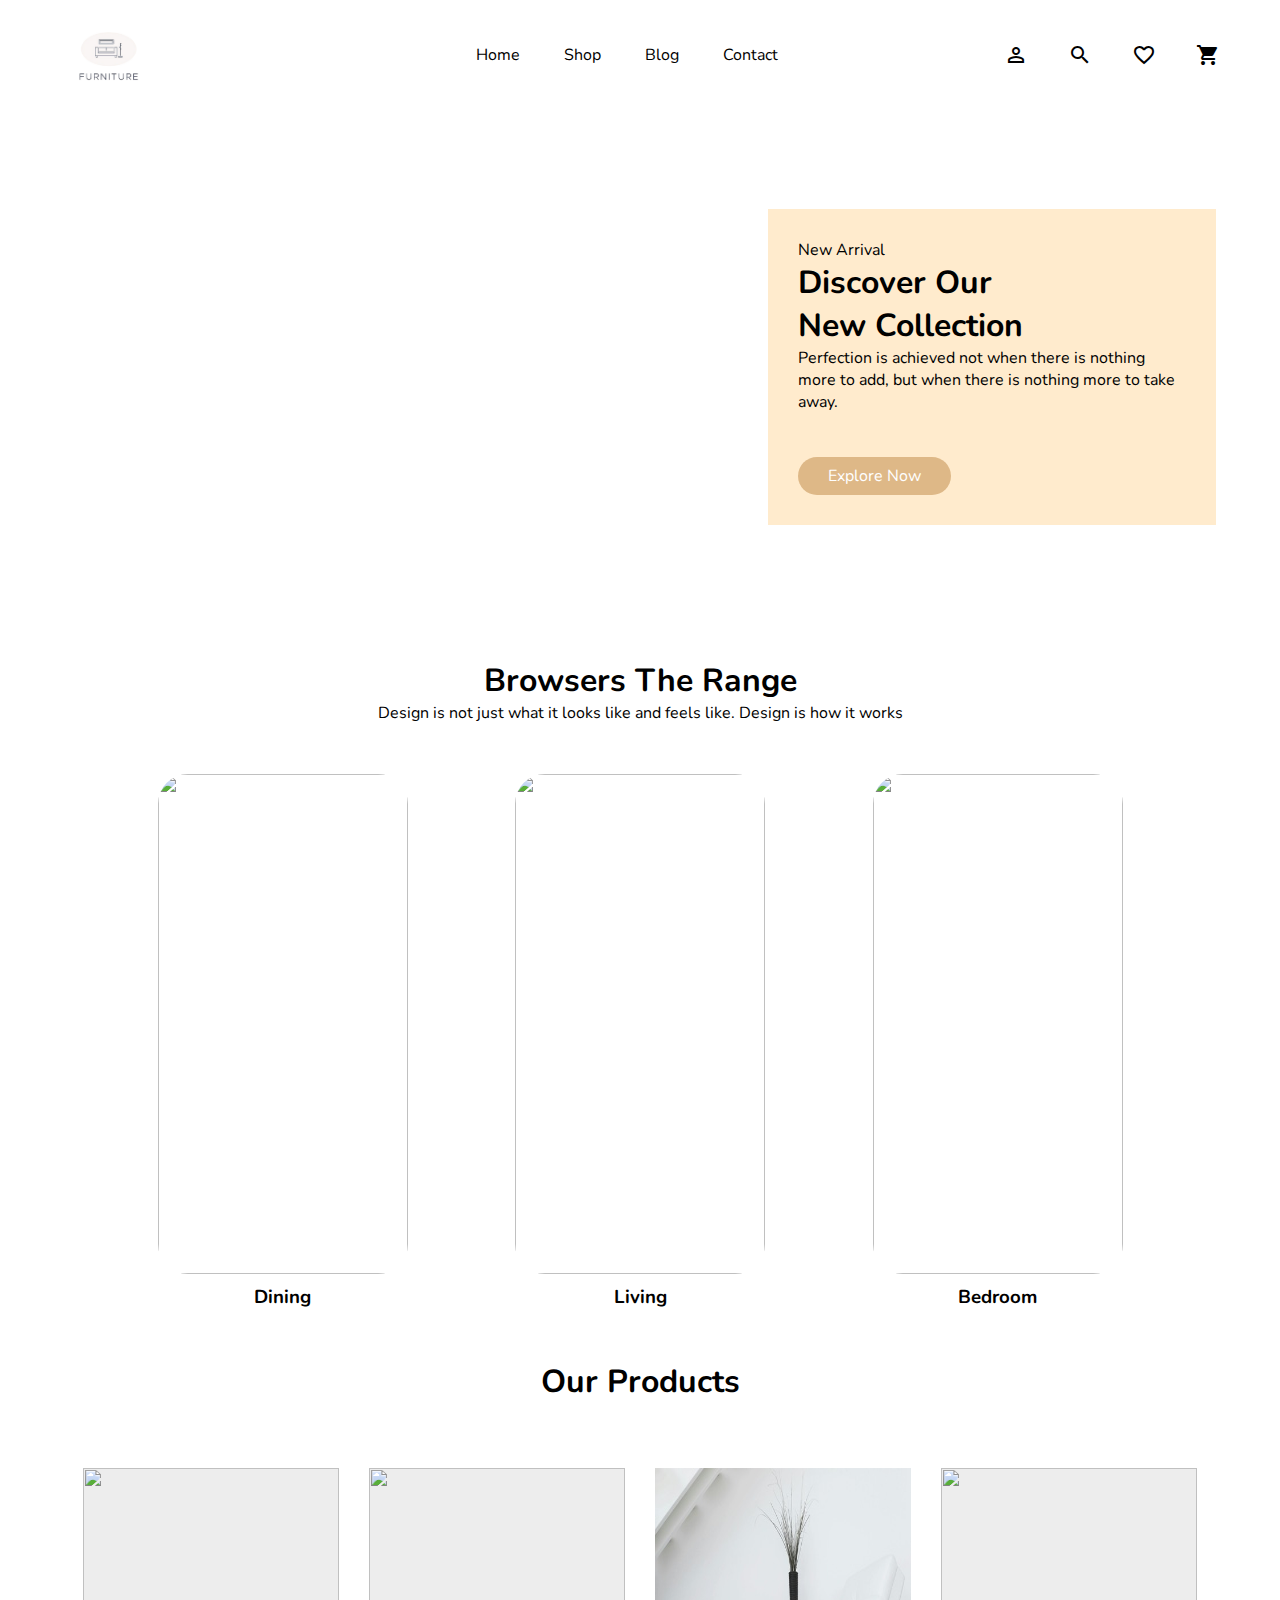
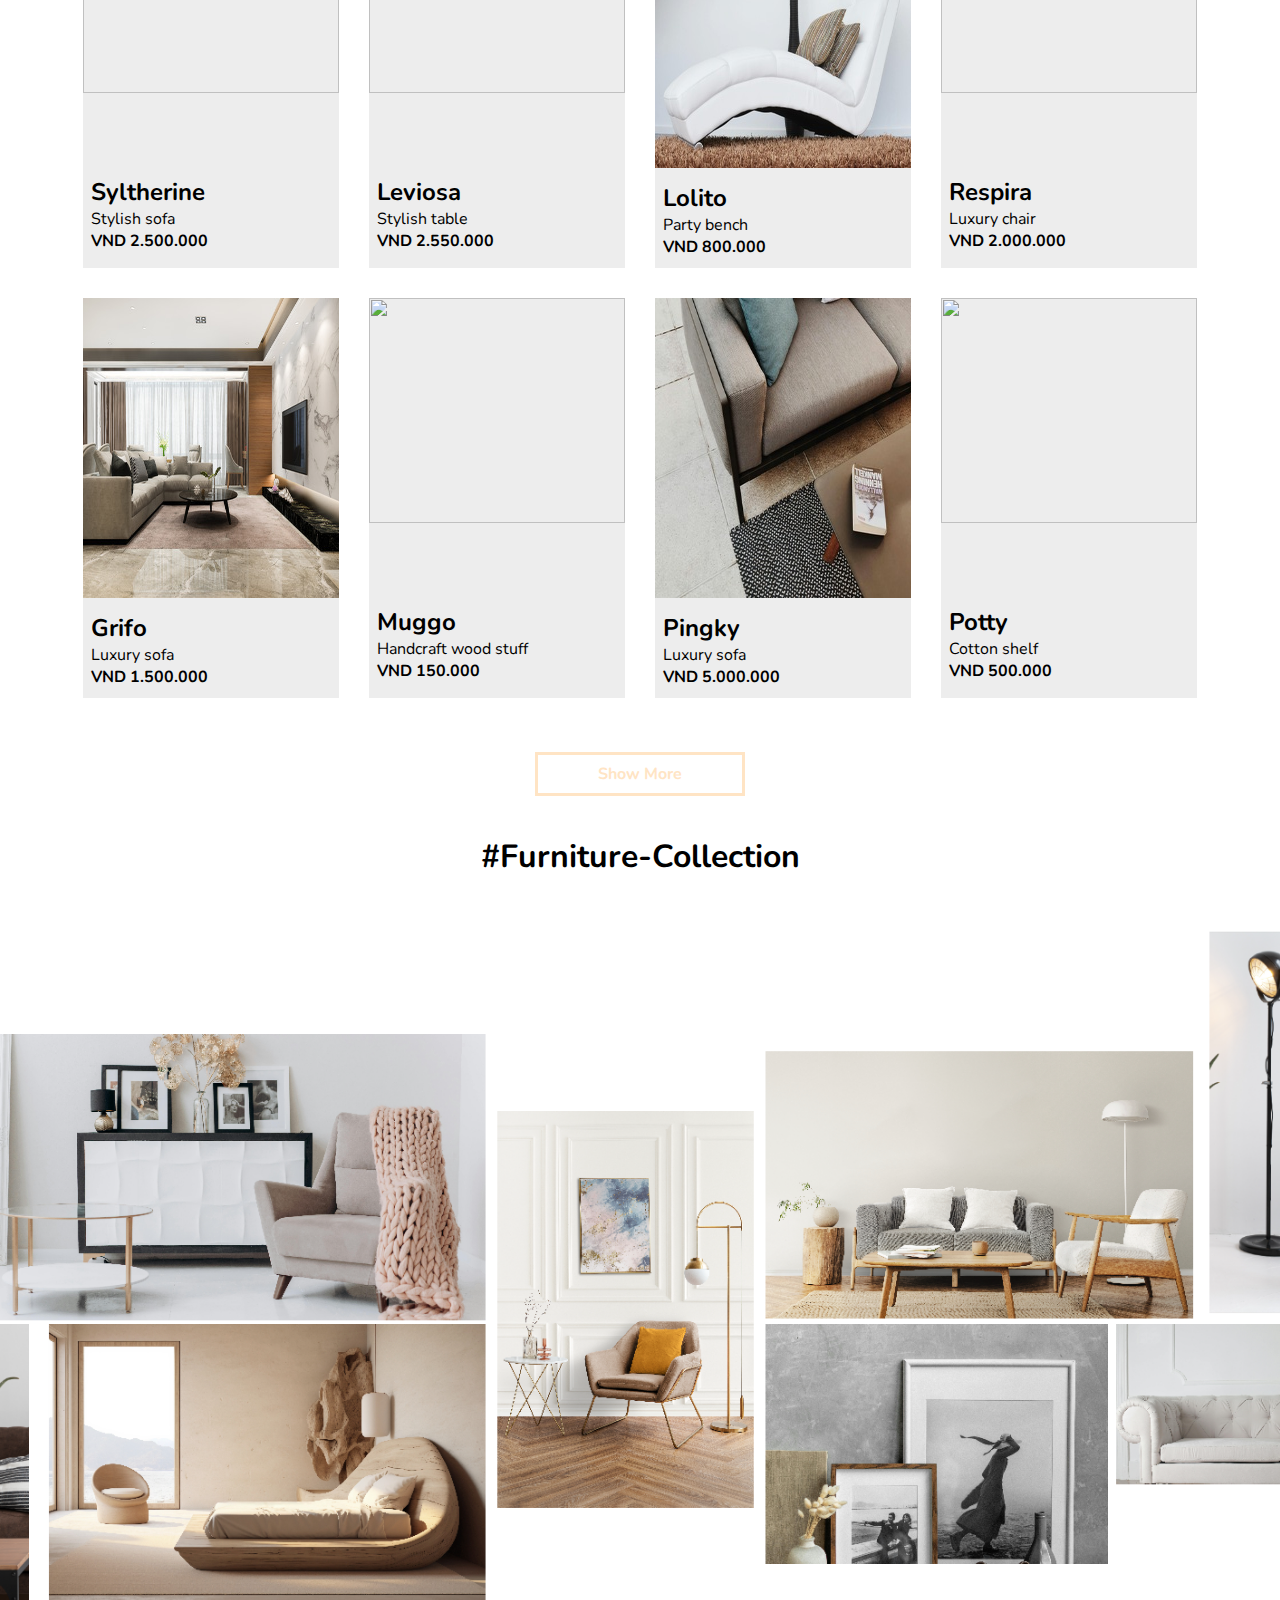
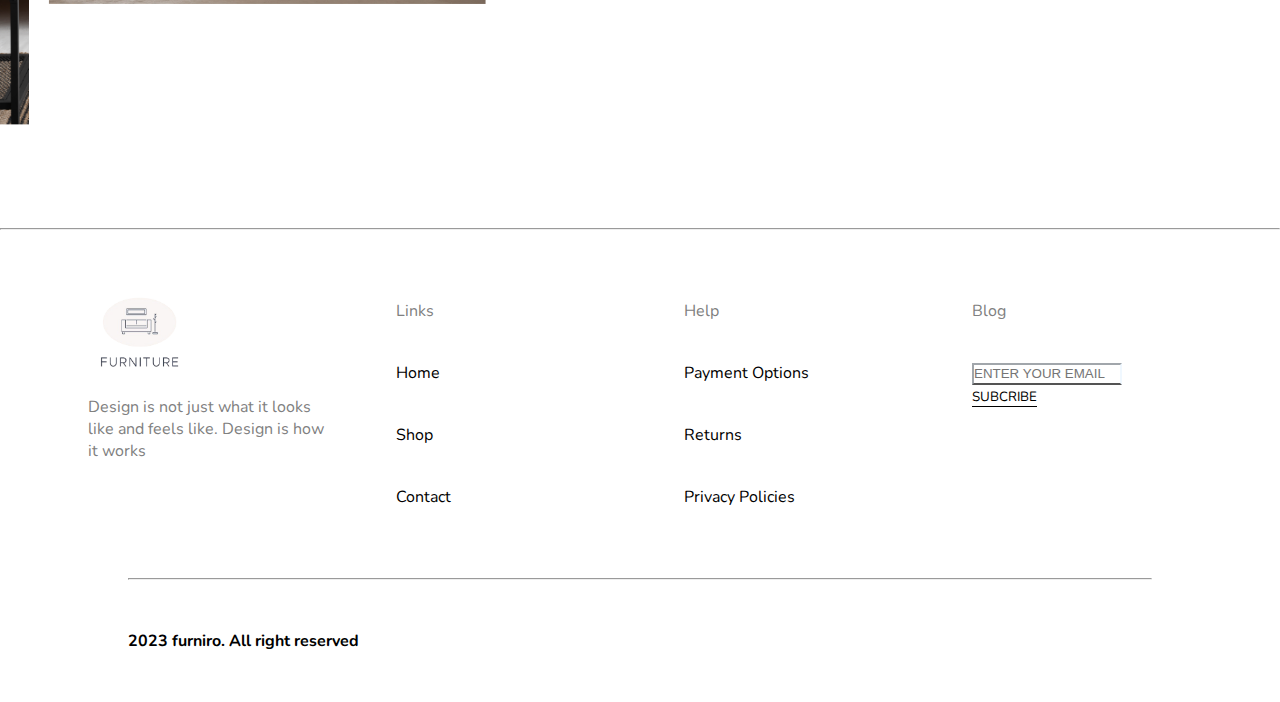
==== index.html @ 3fa6f070 "modify button" ====
<!DOCTYPE html>
<html lang="en">
<head>
    <meta charset="UTF-8">
    <meta name="viewport" content="width=device-width, initial-scale=1.0">
    <link rel="stylesheet" href="./homepage_style.css">
    <link rel="preconnect" href="https://fonts.googleapis.com">
    <link href="https://fonts.googleapis.com/icon?family=Material+Icons" rel="stylesheet">
<link rel="preconnect" href="https://fonts.gstatic.com" crossorigin>
<link rel="stylesheet" href="https://fonts.googleapis.com/css2?family=Material+Symbols+Outlined:opsz,wght,FILL,GRAD@20..48,100..700,0..1,-50..200" />
<link href="https://fonts.googleapis.com/css2?family=Nunito:ital,wght@0,200..1000;1,200..1000&display=swap" rel="stylesheet">
    <title>Home Page</title>
</head>
<body>
    <script>
        function scrollToSection(sectionId){
            var section = document.getElementById(sectionId);
            if(section){    
                section.scrollIntoView({
                    behavior: "smooth", 
                    block: "start",
                });
            }
        }
    </script>
    <header>
        <!-- navbar and others logo -->
        <div class="navbar">
            <img src="./assets/logo.png" alt="logo" width="125px" class="logo">
            <nav>
                <ul class="nav_icon">
                    <li id="icon_1"><a href="">Home </a></li>
                    <li id="icon_2"><a href="javascript:void(0)" onclick="scrollToSection('section3')">Shop</a></li>
                    <li id="icon_3"><a href="">Blog </a></li>
                    <li id="icon_4"><a href="">Contact</a></li>
                </ul>
            </nav>
            <div class="icons">
                <a href="#" id="icon-1"><i class="material-icons">person_outline</i> </a>
                <a href="#"  id="icon-2"><i class="material-icons">search</i> </a>
                <a href="#" id="icon-3"><i class="material-icons">favorite_border</i> </a>
                <a href="#" id="icon-4"><i class="material-icons">shopping_cart</i> </a>                
            </div>
        </div> 
        <!-- introduction of the webpage -->
        <div class="intro">
            <div class="content_container"> 
                <div class="background_img">
                    <div class="content">
                        <p>New Arrival</p>
                        <h1>Discover Our <br> New Collection</h1>
                        <p class="quote">Perfection is achieved not when there is nothing more to add,
                            but when there is nothing more to take away.</p>
                        <br class="firstbr"><br>
                        <a href="javascript:void(0)" class = "btn" onclick="scrollToSection('section3')">Explore Now</a> <!-- adding a button-->
                    </div> 
                </div>
                <div class="contentmobile">
                    <p>New Arrival</p>
                    <h1>Discover Our <br> New Collection</h1>
                    <br><br>
                    <a href="javascript:void(0)" class = "btn"  onclick="scrollToSection('section3')">Explore Now</a> <!-- adding a mobile button-->
                </div>
            </div>
        </div>
    </header>

    <!-- categories -->
    <section class="text">
        <h1>Browsers The Range</h1>
        <p>Design is not just what it looks like and feels like. 
            Design is how it works</p>
    </section>
    <section class="row">
        <div class="col-3">
            <img src="./assets/dining.jpg">
            <a href=""><h3>Dining</h3></a>
        </div>
        <div class="col-3">
            <img src="./assets/living.jpg" >
            <a href=""><h3>Living</h3></a>
        </div>
        <div class="col-3">
            <img src="./assets/bed.jpg" >
            <a href=""><h3>Bedroom</h3></a>
        </div>
    </section>

    <!-- Display products -->
    <section class="text" id="section3">
        <h1>Our Products</h1>
    </section>
    <!-- Products features -->
    <section class="product_row">
        <div class="products">
            <img src="./assets/product-1.jpg" >
            <div class="content">
                <a href=""><h2>Syltherine</h2></a>
                <p>Stylish sofa</p>
                <h4>VND 2.500.000</h4>
            </div>
        </div>
        <div class="products">
            <img src="./assets/product-2.jpg" >
            <div class="content">
                <a href=""><h2>Leviosa</h2></a>
                <p>Stylish table</p>
                <h4>VND 2.550.000</h4>
            </div>
        </div>
        <div class="products">
            <img src="./assets/product-3.jpg" >
            <div class="content">
                <a href=""><h2>Lolito</h2></a>
                <p>Party bench</p>
                <h4>VND 800.000</h4>
            </div>
        </div>
        <div class="products">
            <img src="./assets/product-4.jpg" >
            <div class="content">
                <a href=""><h2>Respira</h2></a>
                <p>Luxury chair</p>
                <h4>VND 2.000.000</h4>
            </div>
        </div>
        <div class="products">
            <img src="./assets/product-5.jpg" >
            <div class="content">
                <a href=""><h2>Grifo</h2></a>
                <p>Luxury sofa</p>
                <h4>VND 1.500.000</h4>
            </div>
        </div>
        <div class="products">
            <img src="./assets/product-6.jpg" >
            <div class="content">
                <a href=""><h2>Muggo</h2></a>
                <p>Handcraft wood stuff</p>
                <h4>VND 150.000</h4>
            </div>
        </div>
        <div class="products">
            <img src="./assets/product-7.jpg" >
            <div class="content">
                <a href=""><h2>Pingky</h2></a>
                <p>Luxury sofa</p>
                <h4>VND 5.000.000</h4>
            </div>
        </div>
        <div class="products">
            <img src="./assets/product-8.jpg" >
            <div class="content">
                <a href=""><h2>Potty</h2></a>
                <p>Cotton shelf</p>
                <h4>VND 500.000</h4>
            </div>
        </div>
    </section>
    <!--adding a button-->
    <div class="show_btn">
        <a href="">Show More</a>
    </div>  

    <!-- Collection -->
    <section class="text">
        <h1>#Furniture-Collection</h1>
    </section>
    <!-- display difference products image -->
    <section class="collection_container" style="margin-bottom: 100px;"> </section>

    <hr>
    <!-- adding page footer -->
    <footer class="row">
            <div class="col-4" id="subtext">
                <img src="./assets/logo.png" alt="foot_logo" width="100px" height="100px">
                <p class = "fade">Design is not just what it looks like and feels like. 
                    Design is how it works</p>
            </div>
            <div class="col-4" id="subnav-1">
                <ul>
                    <li><a href="https://github.com/urjellyfish/FinalProjectFE1" target="_blank" class="fade">Links</a></li>
                    <li><a href="">Home</a></li>
                    <li><a href="javascript:void(0)"  onclick="scrollToSection('section3')">Shop</a></li>
                   <li><a href="">Contact</a></li>
                </ul>
            </div>
            <div class="col-4" id="subnav-2">
                <ul>
                    <li><a href="" class="fade">Help</a></li>
                    <li><a href="">Payment Options</a></li>
                    <li><a href="">Returns</a></li>
                    <li><a href="https://www.figma.com/community/file/1252561852327562039" target="_blank">Privacy Policies</a></li>
                </ul>
            </div>
            <div class="col-4" id="email_subscr">
                <img src="./assets/logo.png" height="100px" width="100px">
                <ul>
                    <li><a href="" class="fade">Blog</a></li>
                    <li>
                        <input type="text" id ="email" name="email" placeholder="ENTER YOUR EMAIL"> 
                        <label for="email"><a href="">SUBCRIBE</a></label>
                    </li>
                </ul>
            </div>
    </footer>

    <hr style="width: 80%; margin: 0 10%;">
    
    <p class="copyright" style="margin: 50px 10%; font-weight: bold;" >2023 furniro. All right reserved</p>
    
    <!-- End -->
</body>
</html>
---- homepage_style.css ----
* {
    margin: 0;
    padding: 0;
    box-sizing: border-box;
}

body{ font-family: "Nunito", sans-serif;}

a{ text-decoration: none; color:black; }

ul {list-style-type: none; }

/* style navbar and relevances */
.navbar{
    display: flex;
    padding: 20px;
    align-items: center;
}
.navbar img{padding-left: 50px;}
nav {flex: 1; text-align: center; padding-left:10%;}
nav ul {display: inline-block;}
nav ul li {display: inline-block; padding: 8px 20px; transition: margin 1s, transform 0.5s;}
.material-icons{transition: margin 1s, transform 0.5s;}
nav li:hover, .material-icons:hover{
    transform: scale(1.05);
    box-shadow: 0 6px 8px 0 rgba(0, 0, 0, 0.2), 0 6px 20px 0 rgba(0, 0, 0, 0.19);
    border-radius: 30px;
    margin: 0 10px;
}
.icons{
    display: flex;
    margin-right: 20px;
}
.icons .material-icons { padding: 20px} 
header{
    margin-bottom: 50px;
}
.intro{min-width: 200px}
.intro .background_img {
    background: url('./assets/headbg.jpg') no-repeat;
    width: 100%;
    height: 500px;
    background-position-y: 55%;
    background-size: cover;
}
.contentmobile {display: none;}
.intro .content{
    background-color: blanchedalmond;
    padding: 30px;
    width: 35%;
    position: relative;
    top: 20%; left: 60%; right: 10%;    
}
.btn{
    display: inline-block;
    color: white;
    background-color: burlywood;
    border-radius: 30px;
    padding: 8px 30px;
    transition: background 0.75s;
}
.btn:hover{
    background: #563434;
}
#icon-3:focus{
    color: darkred;
}
/* adding header breakpoint */
@media only screen and (max-width: 600px) {
    nav{
        display: none;
    } 
    .navbar{
        justify-content: end;
    } 
    .logo{ margin-right: 40px;} 
    .firstbr{display: none;}
    .intro .content{display: none;} 

    .intro .background_img {
        height: 200px;
        z-index: -1;
        background-position-y: 55%;
        background-size: cover;
        position: absolute;
        filter: blur(2px);
    }
    
    .contentmobile {
        display: inline-block;
        position: relative;
        width: 80%;
        padding: 20px 0 0 60px;
        font-weight: bold;
        left: 40px;
    }
    .content_container{align-items: center;}
    .btn {
        padding: 6px 20px;
        position: relative;
        bottom: 30px;
        font-size: smaller;
    }
}

@media only screen and (max-width:900px) {
    #icon_3, #icon_4{display: none;}
    .content{font-size: smaller;}
}

/* style categories */
.text{align-items: center; text-align: center; margin: 50px;}
.row{
    display: flex;
    justify-content: space-evenly;
    margin-bottom: 50px;
    flex-wrap: wrap;
    padding: 0 50px;
}
.row h3{
    display: inline-block;
}
.col-3{
    flex-basis: 20%; 
    min-width: 250px; 
    text-align: center;
    font-weight: bold;
}
.col-3 img{
    display: inline-block;
    width: 100%; 
    height: 500px;
    border-radius: 30px; 
    transition: transform 0.5s;
    margin-bottom: 10px;
}

.col-3 img:hover{
    transform: scale(1.05);
    box-shadow: 0 7px 8px 0 rgba(0, 0, 0, 0.2), 0 9px 20px 0 rgba(0, 0, 0, 0.19);
}
/* style feature of product */
.product_row{
    display: flex;
    justify-content: center;
    flex-wrap:wrap;
}
.products{
    flex-basis: 20%;
    min-width: 200px;
    height: 400px;
    background-color: rgba(233,233,233, 0.8);
    margin: 15px;
    transition: transform 0.5s;
}

.products:hover{
    transform: scale(1.05);
    box-shadow: 0 7px 8px 0 rgba(0, 0, 0, 0.2), 0 9px 20px 0 rgba(0, 0, 0, 0.19);
}
.content{
    padding: 8px;
}
.products .content a:hover {
    text-decoration: underline 2px;
}
.products img{
    width: 100%;
    height: 75%;
}

/* style the show button */
.show_btn {
    text-align: center;
    margin: 50px;
}

.show_btn a{
    padding: 8px 60px;
    color :bisque;
    border-color: bisque;   
    border-style: solid;
    font-weight: bold;
}
/* products breakpoint */
@media only screen and (max-width: 900px){
    .products {   height: 300px;    } 
    .content  {   padding: 4px;     }
}

@media only screen and (max-width: 600px){
    .col-3{       margin: 10px;         }
    .col-3 img{   height: 300px;        }
    .text{        font-size: smaller;   }
    .products {   min-width: 200px;     } 
}

/* style collection */
.collection_container{ 
    background: url('./assets/collection.png') no-repeat center;
    background-size: cover;
    width: 100%;
    height: 800px;    
}
@media only screen and (max-width: 900px){
    .collection_container{
        height: 500px;
    }
}
@media only screen and (max-width: 600px){
    .collection_container{
        height: 300px;
    }
}

/* style footer */
.fade{color: gray}
footer a:hover{
    text-decoration: underline;
}
label a:hover{
    text-decoration: none;
}
footer.row{
    align-items: start;
    padding: 0 40px;
    margin-top: 50px;
    flex-wrap: wrap-reverse;
    min-width: 200px;
}

.col-4{
    flex-basis: 20%;
}
footer li{
    padding: 20px;
}

label{
    border-bottom: 1px solid;
    font-size: smaller;
}

#email{
    border-color: aliceblue aliceblue black aliceblue ;
    width: 150px;
    height: 22px;
    margin-right: 10px;
}

#subtext p{
    margin-top: 10px;
}

#email_subscr img {display: none;}
@media only screen and (max-width:900px){
    #subtext{
        font-size: smaller;
    }
}
@media only screen and (max-width:600px) {
    #subtext{
        display: none;
    }

    .col-4{
        flex-basis: 50%;
    }
    #email_subscr{
        display: flex;
        flex: 1;
    }
    #email_subscr img{
        display: inline-block;   
        margin-right: 20px;
    }

}
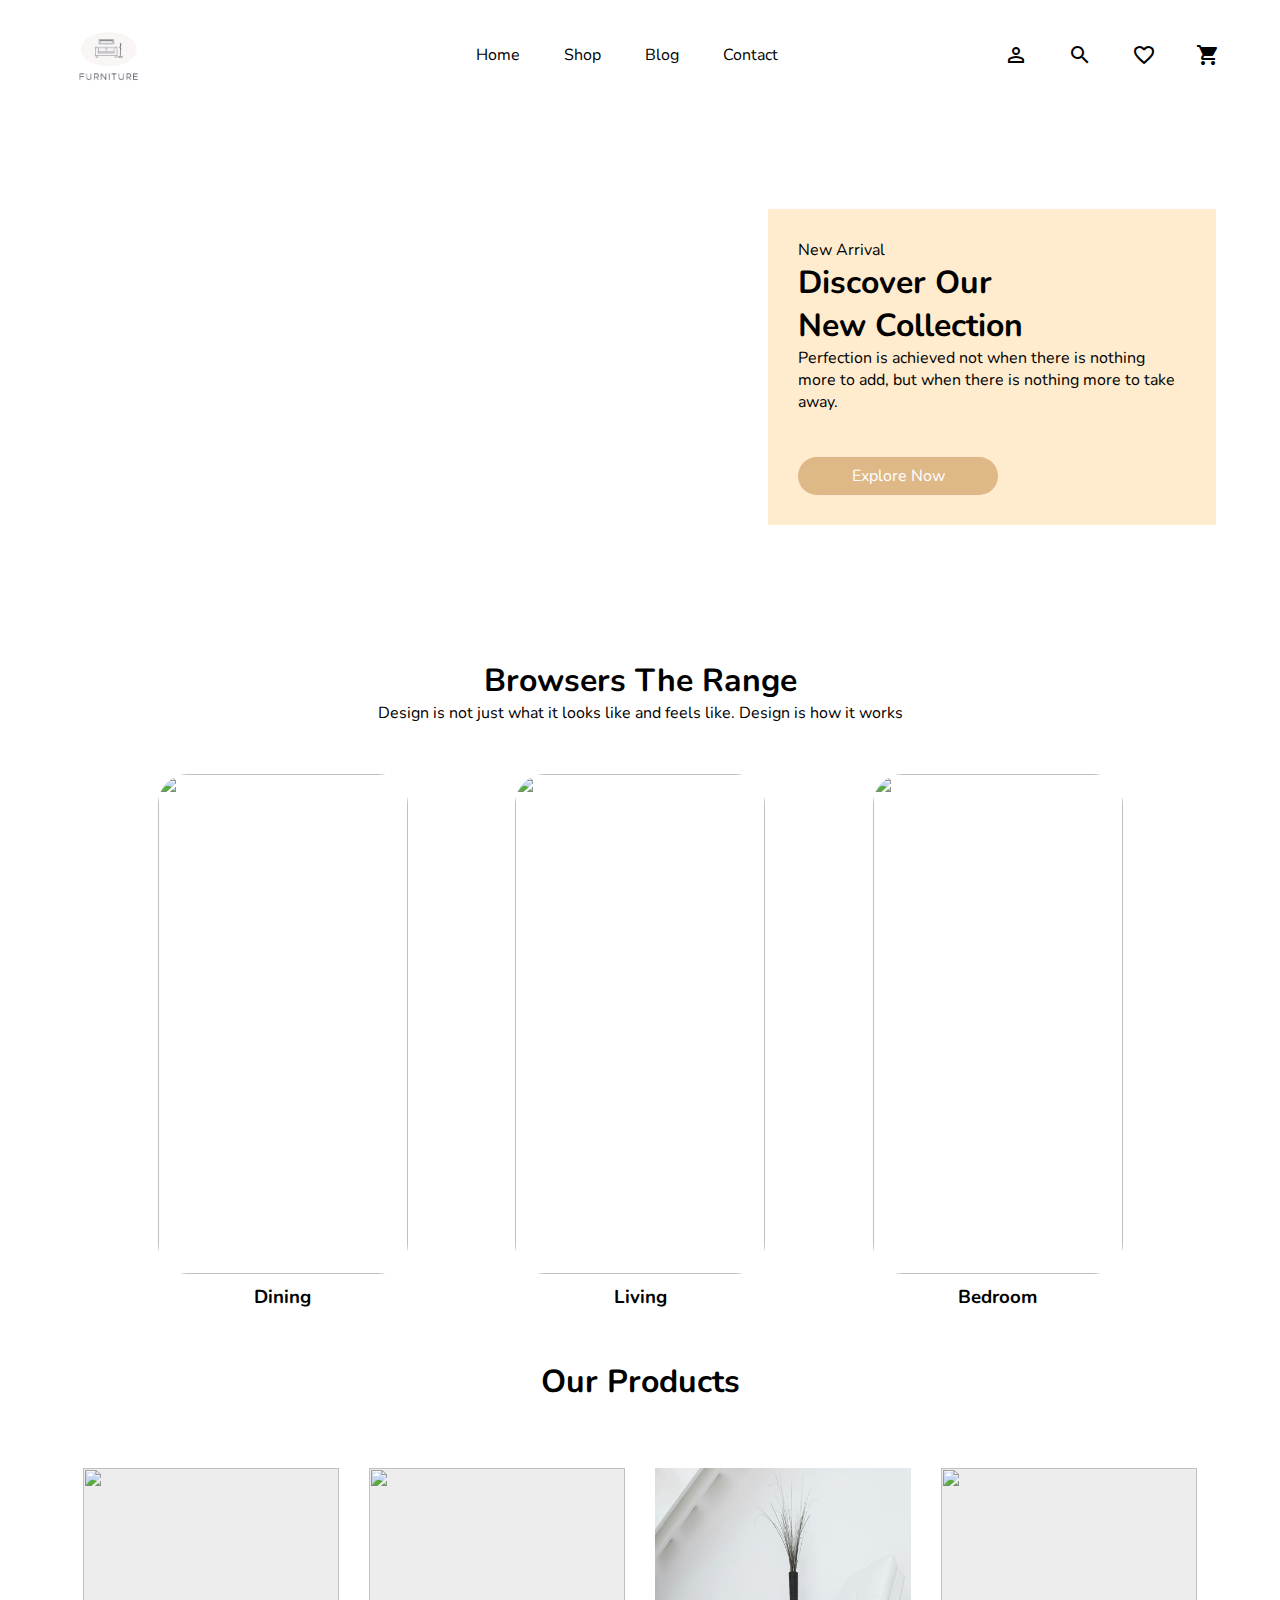
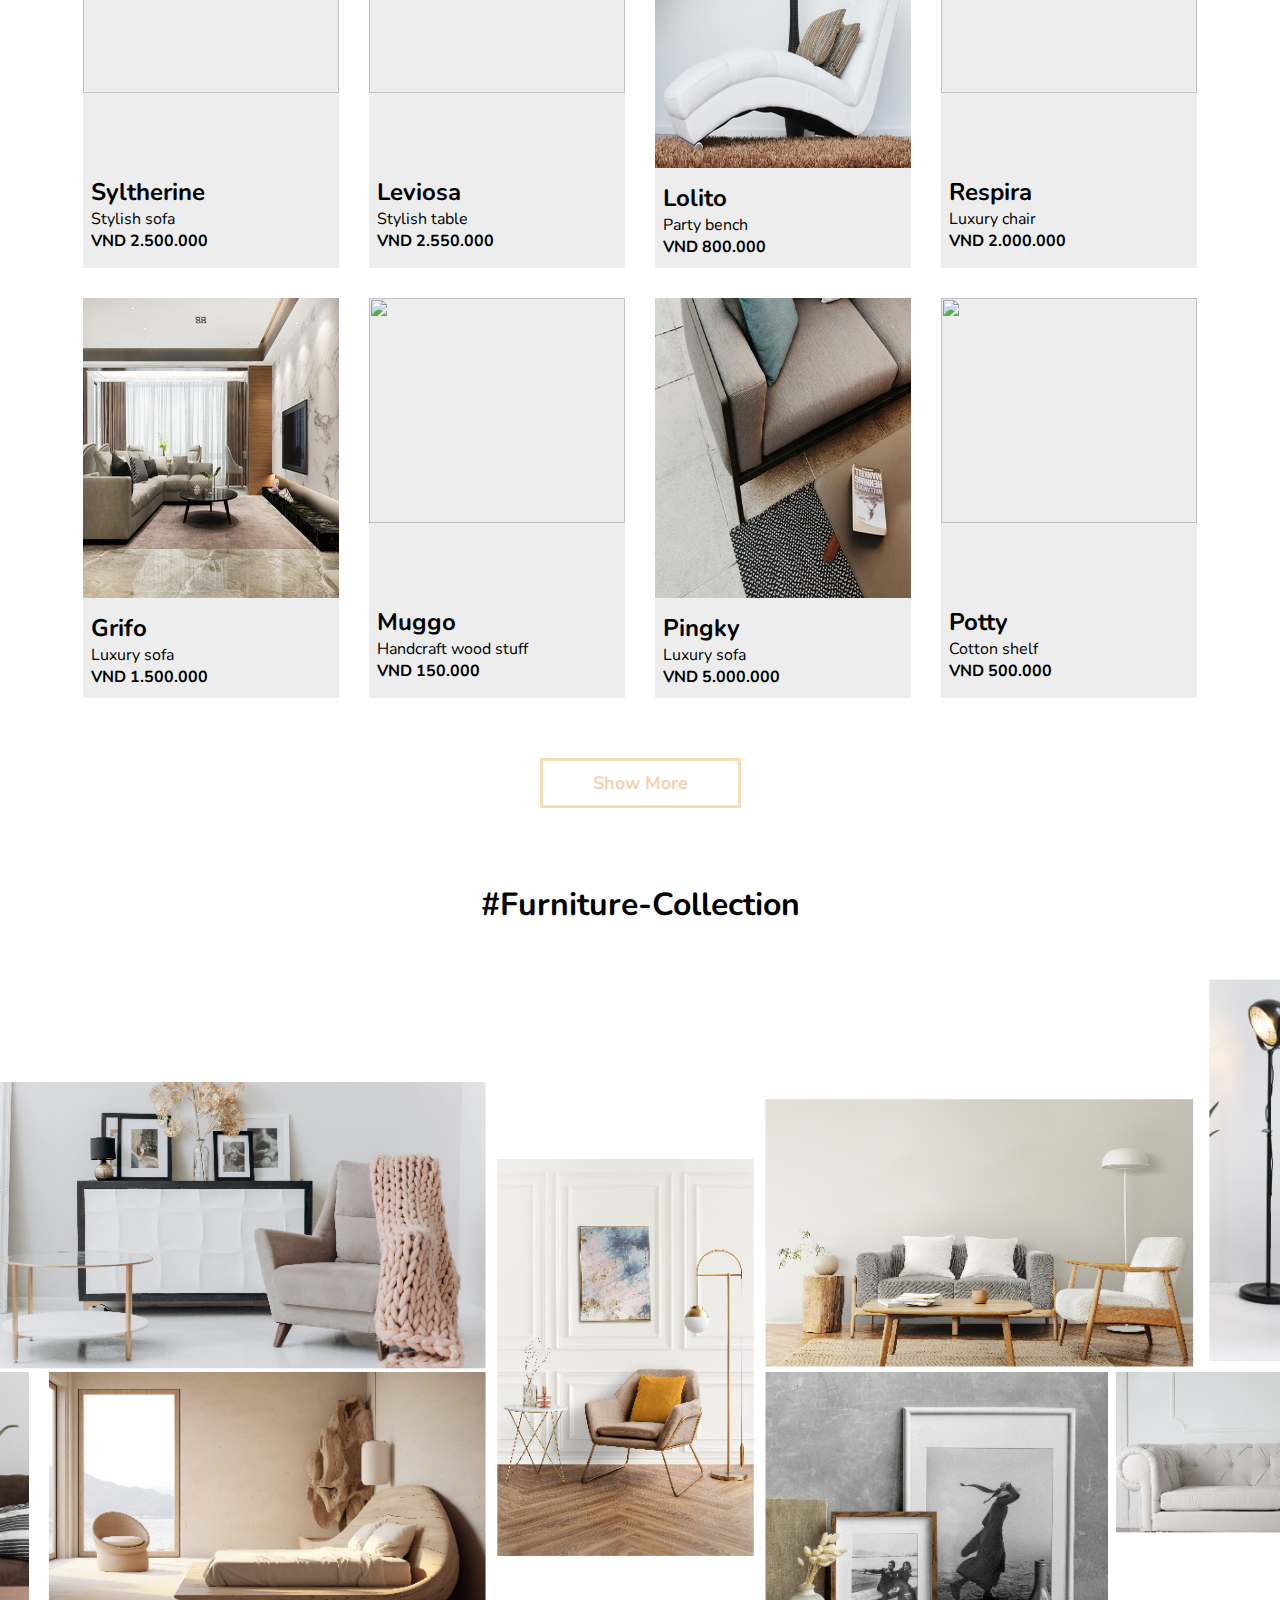
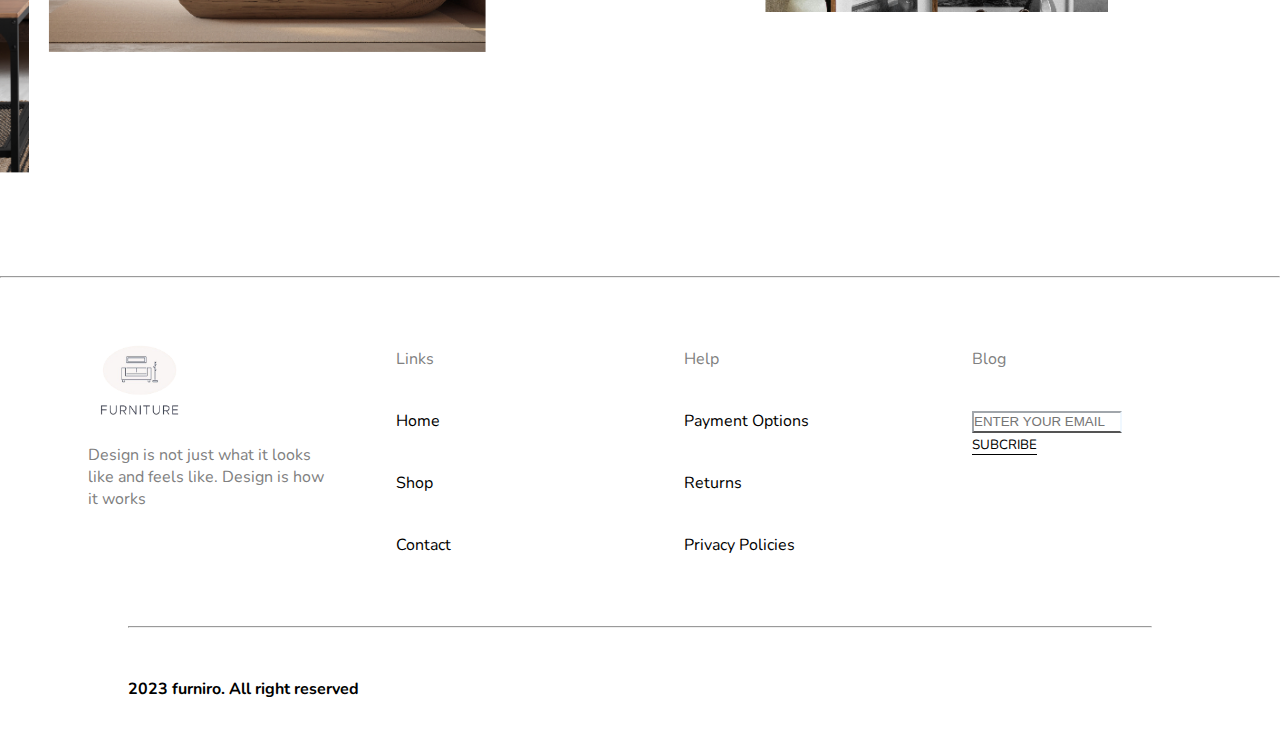
==== commit e3dc3f8b: "Modified the show buttons" ====
--- a/index.html
+++ b/index.html
@@ -52,7 +52,7 @@
                         <p class="quote">Perfection is achieved not when there is nothing more to add,
                             but when there is nothing more to take away.</p>
                         <br class="firstbr"><br>
-                        <a href="javascript:void(0)" class = "btn" onclick="scrollToSection('section3')">Explore Now</a> <!-- adding a button-->
+                        <a href="javascript:void(0)" class = "btn" onclick="scrollToSection('section3')"><span>Explore Now</span></a> <!-- adding a button-->
                     </div> 
                 </div>
                 <div class="contentmobile">
@@ -159,7 +159,12 @@
     </section>
     <!--adding a button-->
     <div class="show_btn">
-        <a href="">Show More</a>
+        <a href="javascript:void(0)" onclicek= "scrollToSection('section3')">
+            <div class="cover"></div>
+            <div class="show_text">
+                Show More
+            </div>
+        </a>
     </div>  
 
     <!-- Collection -->
--- a/homepage_style.css
+++ b/homepage_style.css
@@ -56,9 +56,37 @@
     color: white;
     background-color: burlywood;
     border-radius: 30px;
-    padding: 8px 30px;
-    transition: background 0.75s;
-}
+    padding: 8px 15px;
+    transition: all 0.5s;
+    width: 200px;
+    text-align: center;
+    font-size: 16px;
+}
+
+.btn span{
+    display: inline-block;
+    position: relative;
+    transition: 0.5s;
+}
+
+.btn span:after{
+    content: '\00bb';
+    position: absolute;
+    opacity: 0;
+    top: -6px; 
+    right: -20px;
+    font-size: 1.5em;
+    transition: 0.5s;   
+}
+
+.btn:hover span{
+    padding-right: 18px;
+}
+.btn:hover span:after {
+    opacity: 1;
+    right: 0;
+}  
+
 .btn:hover{
     background: #563434;
 }
@@ -171,17 +199,47 @@
 
 /* style the show button */
 .show_btn {
-    text-align: center;
-    margin: 50px;
-}
-
-.show_btn a{
-    padding: 8px 60px;
-    color :bisque;
-    border-color: bisque;   
-    border-style: solid;
+    display: flex;
+    height: 100px;
+    margin: 20px;
+    justify-content: center;
+    align-items: center;
+}
+.show_btn a {
+    display: flex;
+    font-size: 18px;
     font-weight: bold;
-}
+    color: rgb(245, 210, 179);
+    align-items: center;
+    position: relative;   
+    transition: transform 0.5s; 
+}
+.show_btn a:hover {
+    transform: scale(1.1);
+}
+.show_text {
+    padding: 10px 50px;
+    border:  solid wheat;
+    position: relative;  
+    transition: text 0.5s;
+}
+
+.cover {
+    position: absolute;  
+    background: linear-gradient(90deg, hsla(298, 68%, 90%, 1) 0%, hsla(30, 82%, 91%, 1) 100%);
+    height: 46px;
+    width: 0;
+    transition: width 0.25s, transform 0.25s;
+    transform-origin: left;
+}
+.show_btn a:hover .cover{
+    width: 120px;
+    transform: scaleX(1.5);
+}
+.show_btn a:hover .show_text{
+    color: darkgrey;
+}
+
 /* products breakpoint */
 @media only screen and (max-width: 900px){
     .products {   height: 300px;    } 
@@ -193,6 +251,7 @@
     .col-3 img{   height: 300px;        }
     .text{        font-size: smaller;   }
     .products {   min-width: 200px;     } 
+    .show_btn a { font-size: 14px;      }
 }
 
 /* style collection */
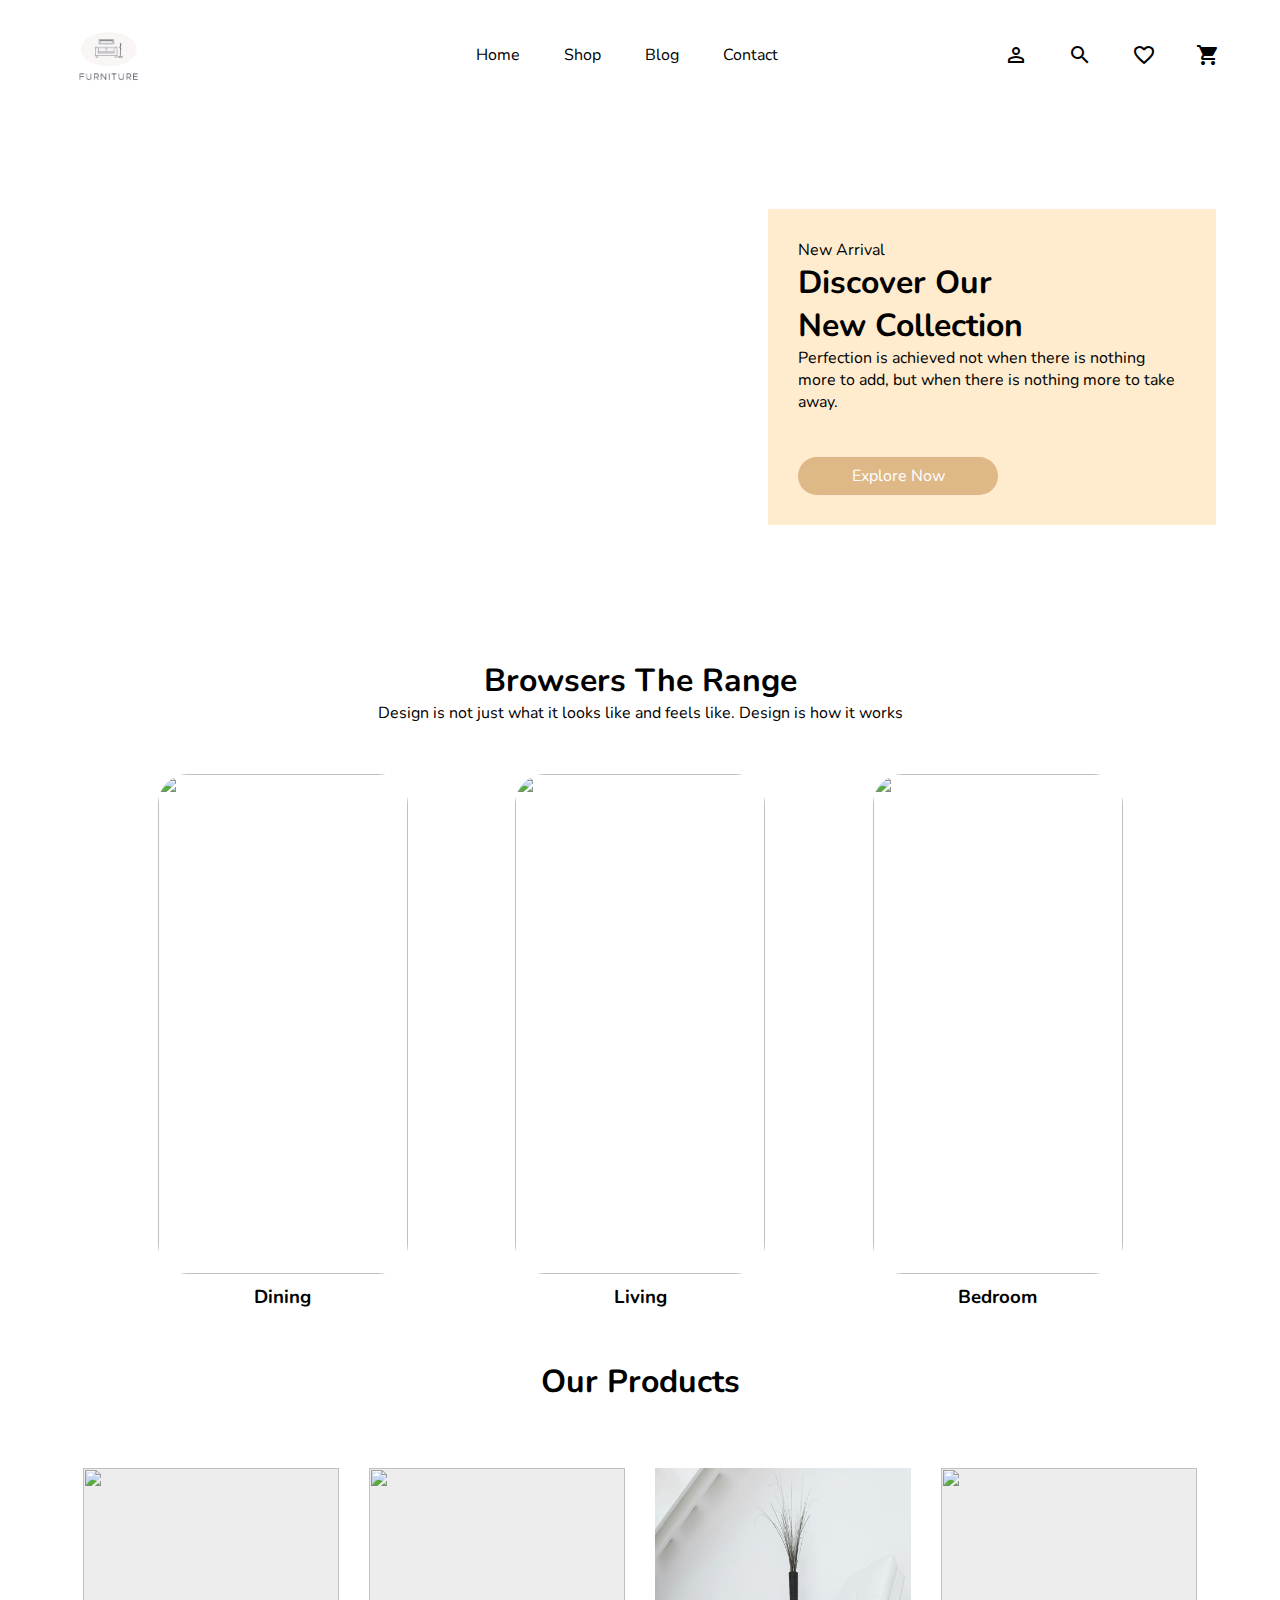
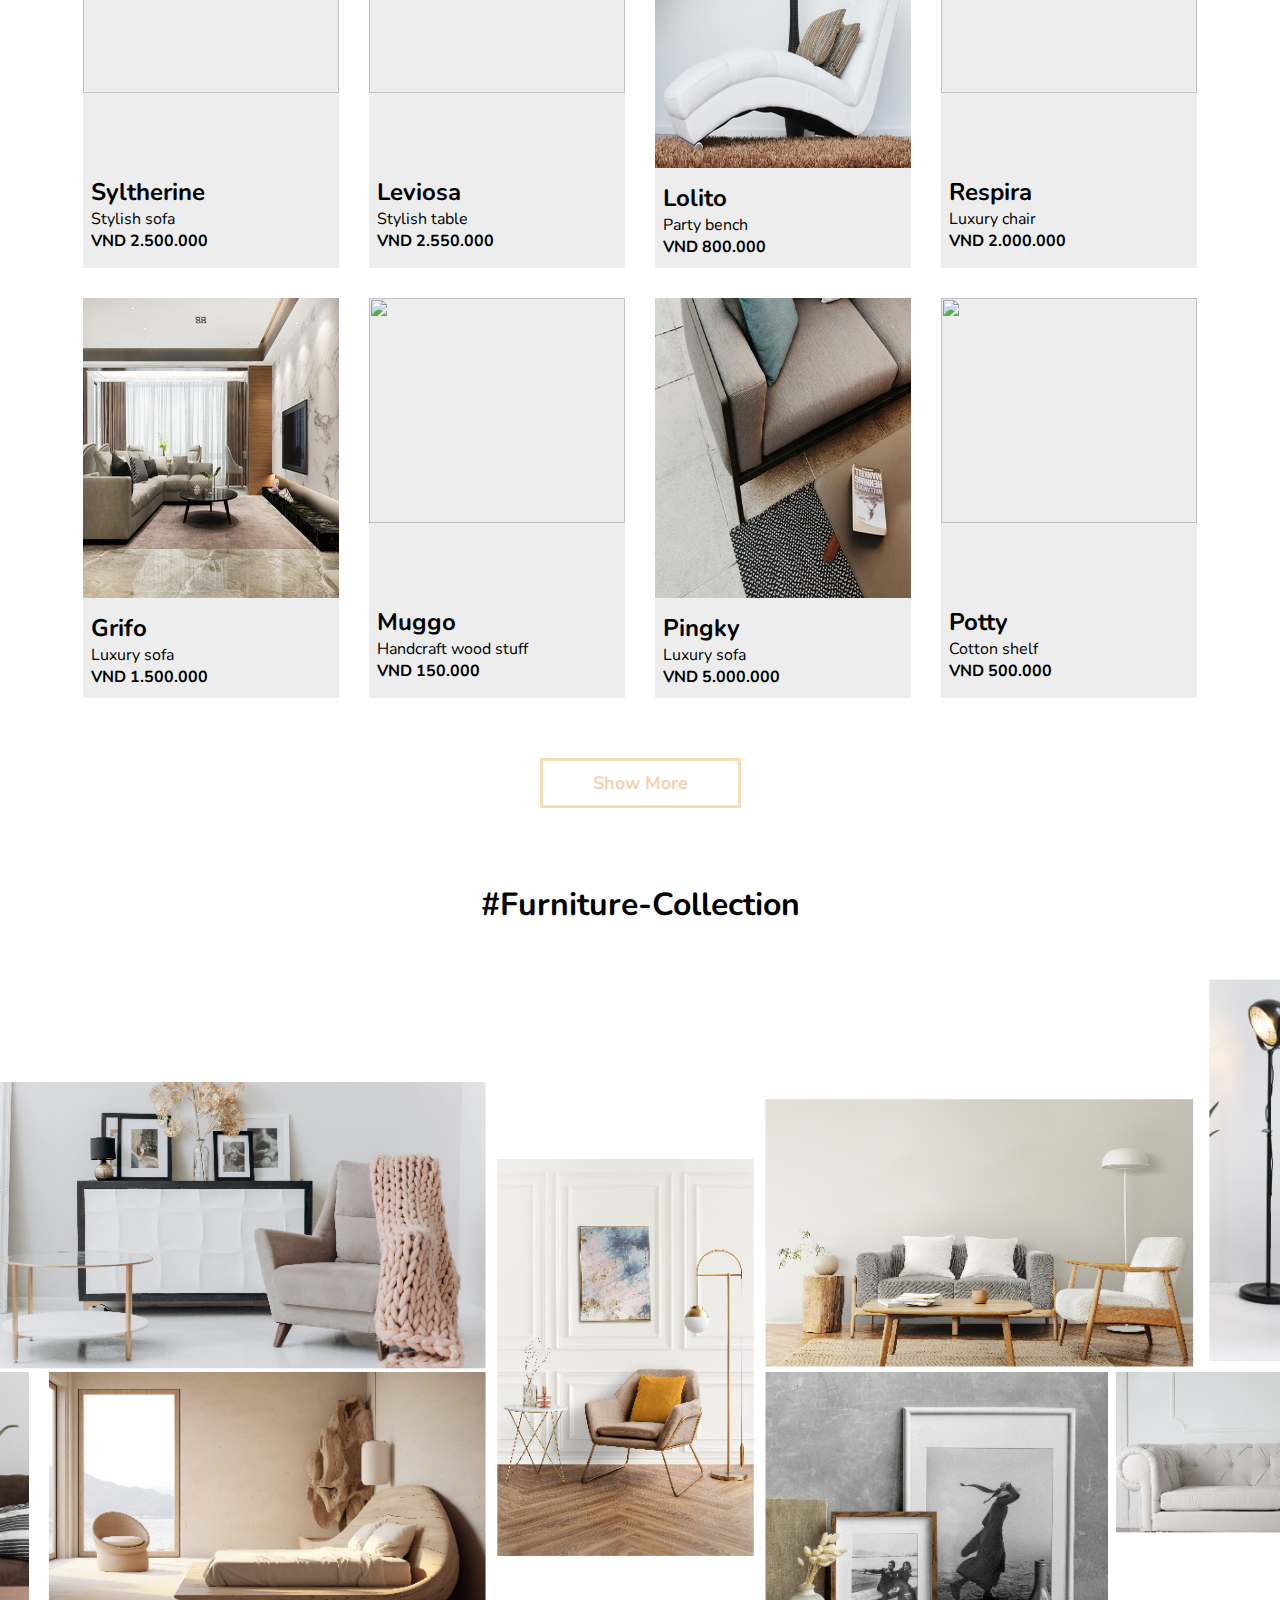
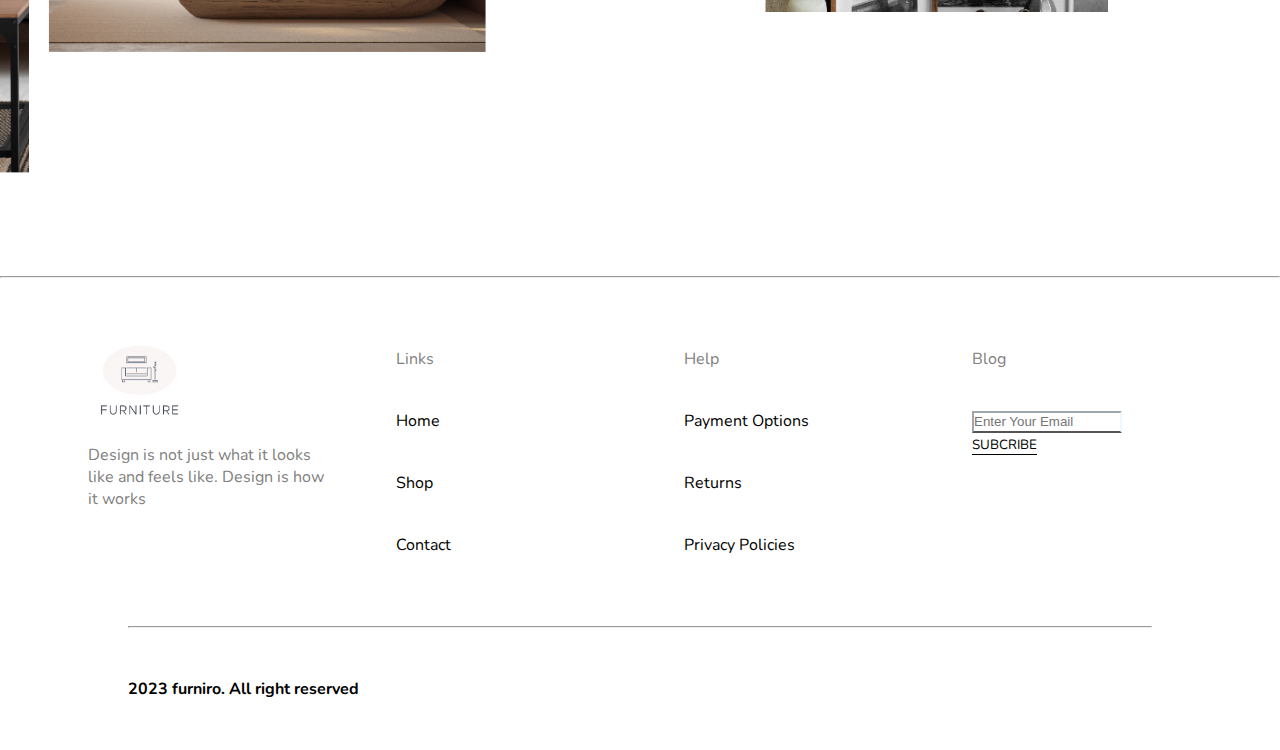
==== commit 69598cd9: "Modified email" ====
--- a/index.html
+++ b/index.html
@@ -159,7 +159,7 @@
     </section>
     <!--adding a button-->
     <div class="show_btn">
-        <a href="javascript:void(0)" onclicek= "scrollToSection('section3')">
+        <a href="javascript:void(0)" onclick= "scrollToSection('section3')">
             <div class="cover"></div>
             <div class="show_text">
                 Show More
@@ -203,7 +203,7 @@
                 <ul>
                     <li><a href="" class="fade">Blog</a></li>
                     <li>
-                        <input type="text" id ="email" name="email" placeholder="ENTER YOUR EMAIL"> 
+                        <input type="text" id ="email" name="email" placeholder="Enter Your Email"> 
                         <label for="email"><a href="">SUBCRIBE</a></label>
                     </li>
                 </ul>
--- a/homepage_style.css
+++ b/homepage_style.css
@@ -57,7 +57,7 @@
     background-color: burlywood;
     border-radius: 30px;
     padding: 8px 15px;
-    transition: all 0.5s;
+    transition: background 0.5s;
     width: 200px;
     text-align: center;
     font-size: 16px;
@@ -128,6 +128,7 @@
         position: relative;
         bottom: 30px;
         font-size: smaller;
+        width: 150px;
     }
 }
 
@@ -226,10 +227,10 @@
 
 .cover {
     position: absolute;  
-    background: linear-gradient(90deg, hsla(298, 68%, 90%, 1) 0%, hsla(30, 82%, 91%, 1) 100%);
+    background: #563434;
     height: 46px;
     width: 0;
-    transition: width 0.25s, transform 0.25s;
+    transition: width 0.35s, transform 0.35s;
     transform-origin: left;
 }
 .show_btn a:hover .cover{
@@ -237,7 +238,7 @@
     transform: scaleX(1.5);
 }
 .show_btn a:hover .show_text{
-    color: darkgrey;
+    color: white;
 }
 
 /* products breakpoint */
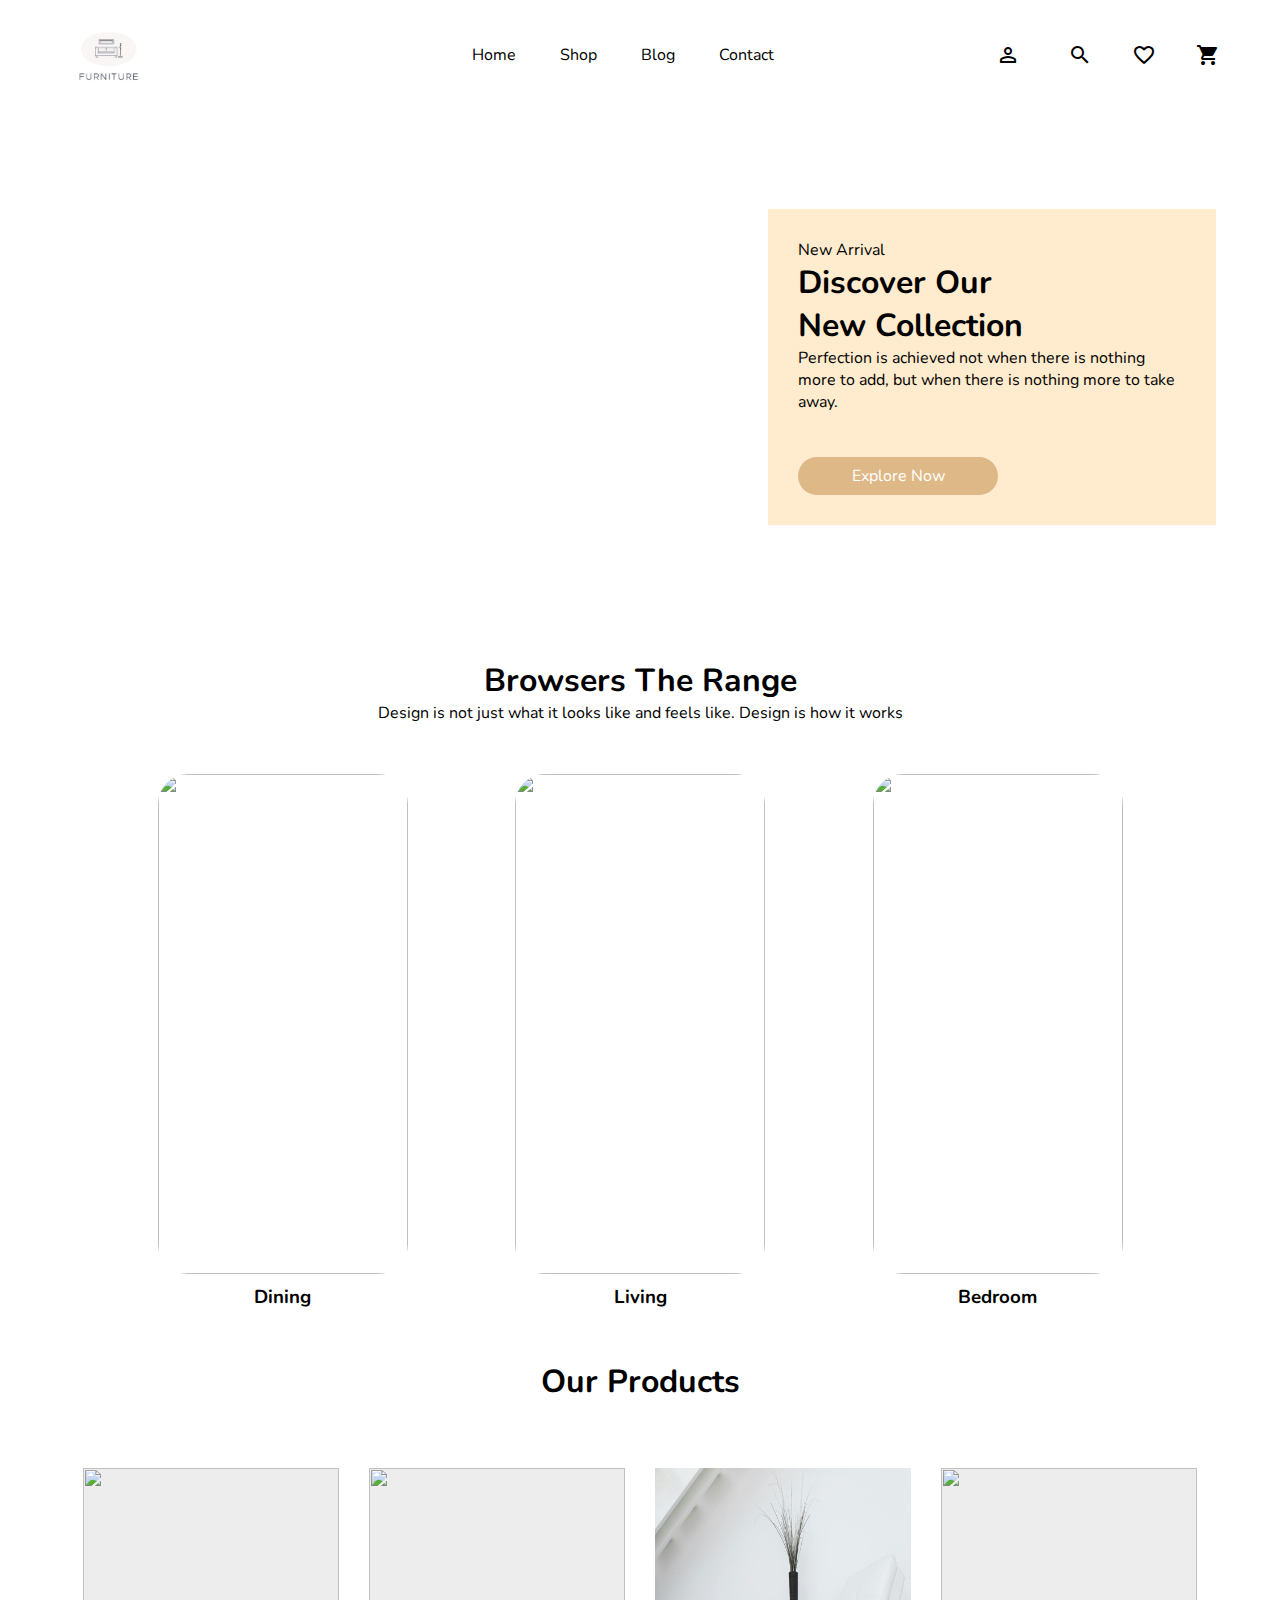
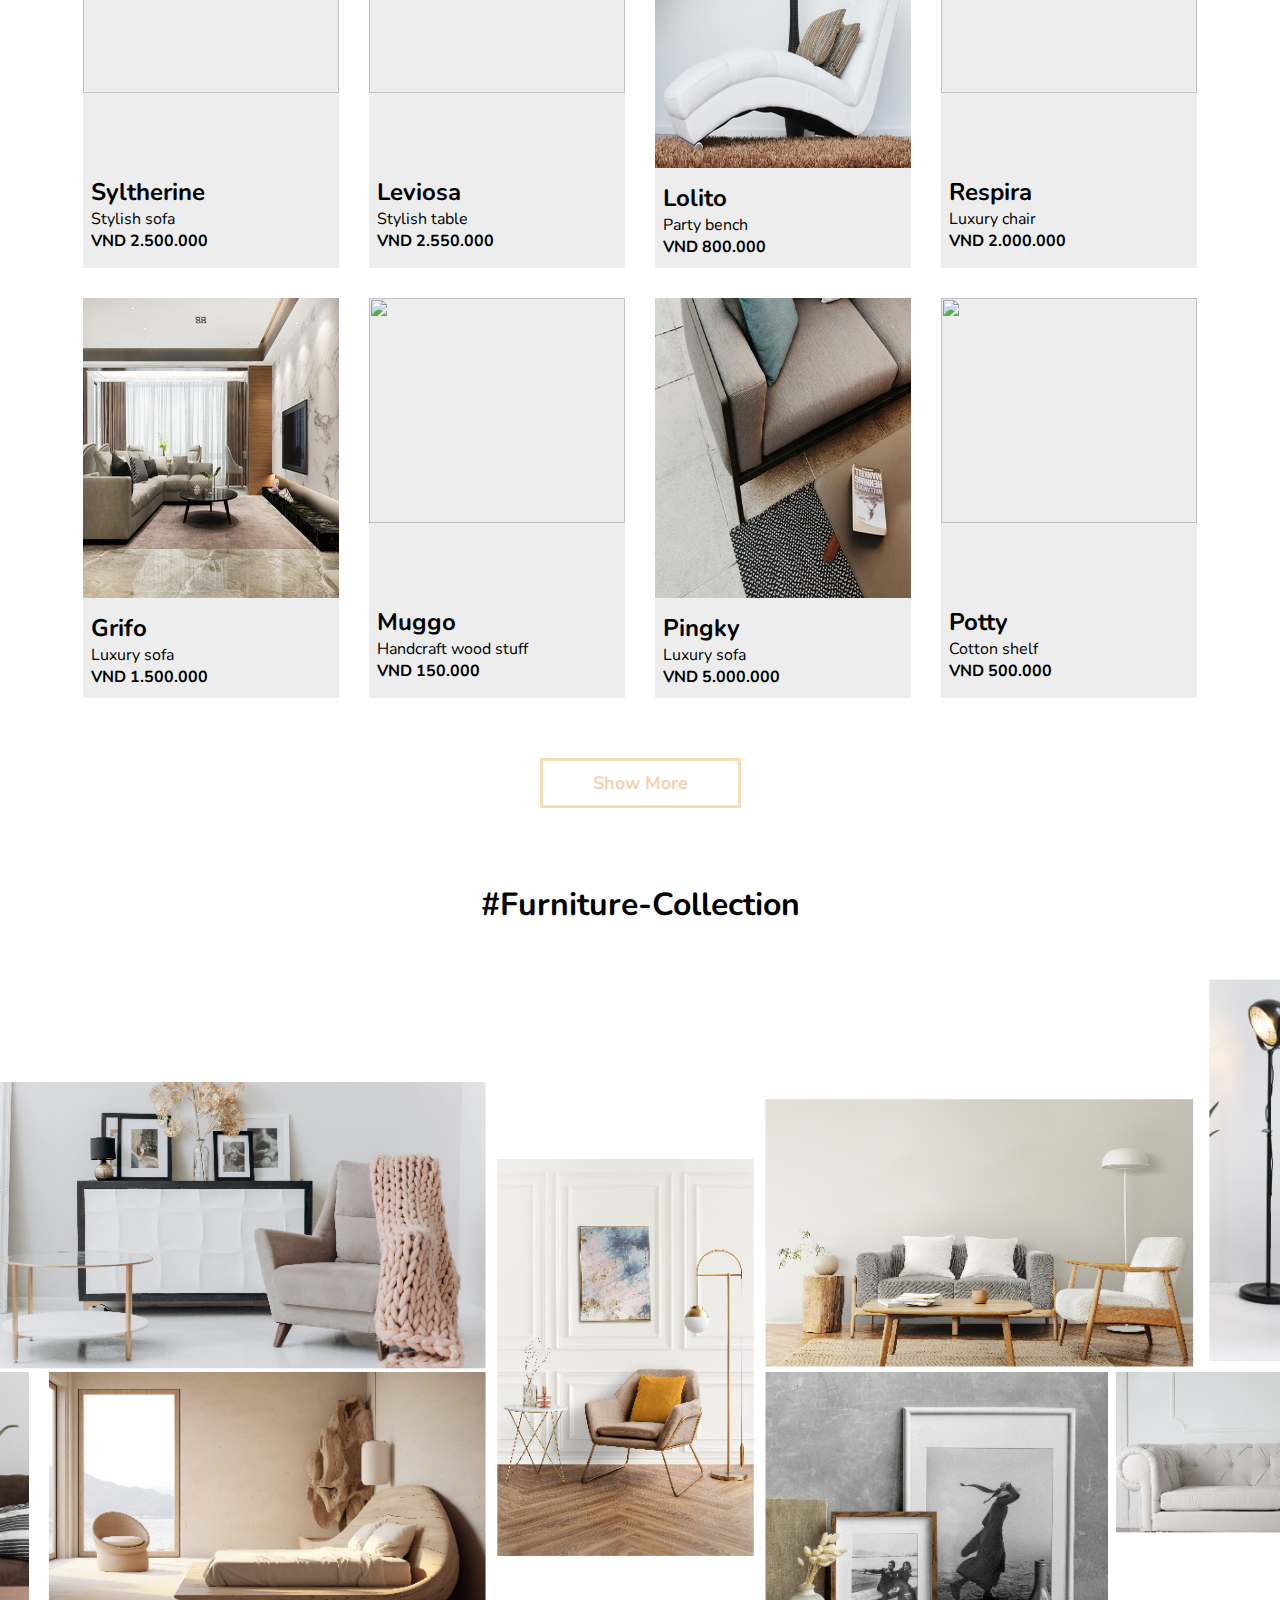
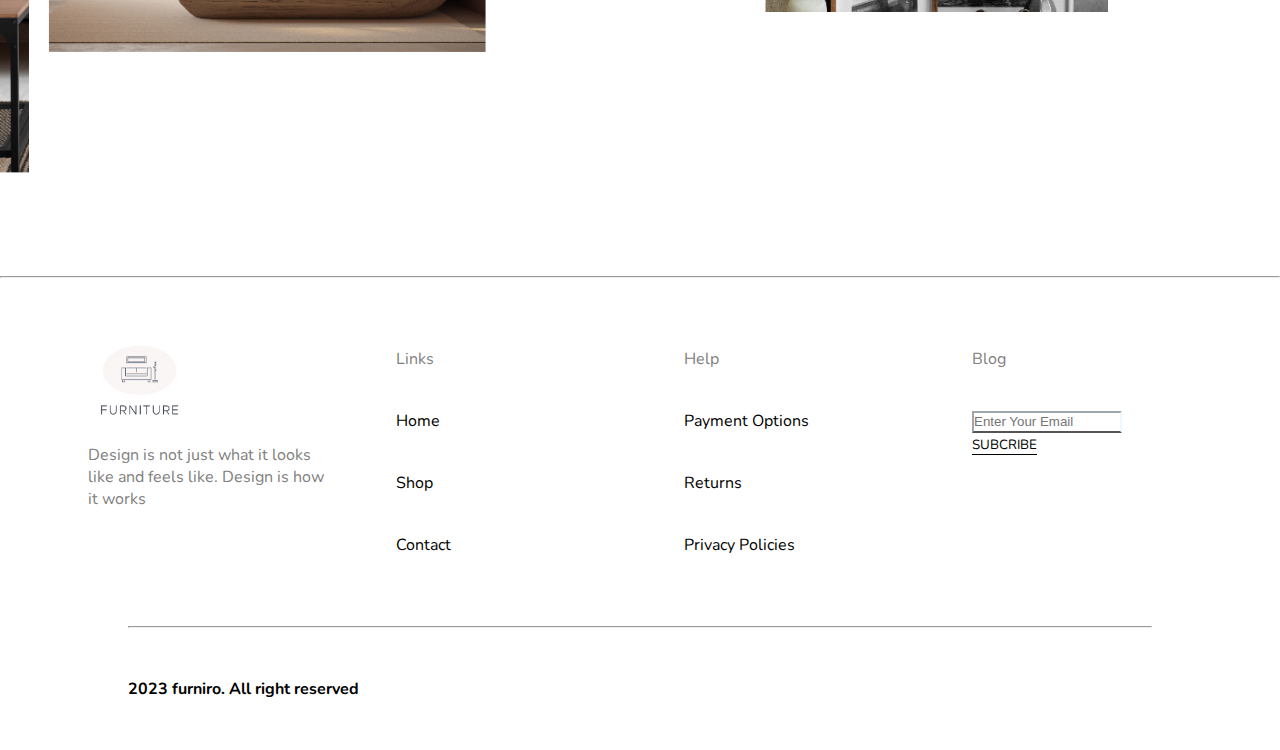
==== commit a3333526: "stypled nav icons" ====
--- a/index.html
+++ b/index.html
@@ -29,20 +29,23 @@
             <img src="./assets/logo.png" alt="logo" width="125px" class="logo">
             <nav>
                 <ul class="nav_icon">
-                    <li id="icon_1"><a href="">Home </a></li>
-                    <li id="icon_2"><a href="javascript:void(0)" onclick="scrollToSection('section3')">Shop</a></li>
-                    <li id="icon_3"><a href="">Blog </a></li>
-                    <li id="icon_4"><a href="">Contact</a></li>
+                    <li><a href="">Home </a></li>
+                    <li><a href="javascript:void(0)" onclick="scrollToSection('section3')">Shop</a></li>
+                    <li><a href="./blog.html" target="_blank">Blog </a></li>
+                    <li><a href="./contact.html" target="_blank">Contact</a></li>
                 </ul>
             </nav>
             <div class="icons">
                 <a href="#" id="icon-1"><i class="material-icons">person_outline</i> </a>
-                <a href="#"  id="icon-2"><i class="material-icons">search</i> </a>
+                <a href="#" id="icon-2">
+                    <input type="text">
+                    <i class="material-icons">search</i>
+                </a>
                 <a href="#" id="icon-3"><i class="material-icons">favorite_border</i> </a>
                 <a href="#" id="icon-4"><i class="material-icons">shopping_cart</i> </a>                
             </div>
         </div> 
-        <!-- introduction of the webpage -->
+        <!-- introduction of the webpage -->    
         <div class="intro">
             <div class="content_container"> 
                 <div class="background_img">
@@ -187,24 +190,24 @@
                     <li><a href="https://github.com/urjellyfish/FinalProjectFE1" target="_blank" class="fade">Links</a></li>
                     <li><a href="">Home</a></li>
                     <li><a href="javascript:void(0)"  onclick="scrollToSection('section3')">Shop</a></li>
-                   <li><a href="">Contact</a></li>
+                   <li><a href="./contact.html" target="_blank">Contact</a></li>
                 </ul>
             </div>
             <div class="col-4" id="subnav-2">
                 <ul>
-                    <li><a href="" class="fade">Help</a></li>
-                    <li><a href="">Payment Options</a></li>
-                    <li><a href="">Returns</a></li>
+                    <li><a href="./contact.html" target="_blank" class="fade">Help</a></li>
+                    <li><a href="./contact.html" target="_blank">Payment Options</a></li>
+                    <li><a href="./contact.html" target="_blank">Returns</a></li>
                     <li><a href="https://www.figma.com/community/file/1252561852327562039" target="_blank">Privacy Policies</a></li>
                 </ul>
             </div>
             <div class="col-4" id="email_subscr">
                 <img src="./assets/logo.png" height="100px" width="100px">
                 <ul>
-                    <li><a href="" class="fade">Blog</a></li>
+                    <li><a href="./blog.html" target="_blank" class="fade">Blog</a></li>
                     <li>
                         <input type="text" id ="email" name="email" placeholder="Enter Your Email"> 
-                        <label for="email"><a href="">SUBCRIBE</a></label>
+                        <label for="email"><a href="javascript:void(0)">SUBCRIBE</a></label>
                     </li>
                 </ul>
             </div>
--- a/homepage_style.css
+++ b/homepage_style.css
@@ -19,19 +19,57 @@
 .navbar img{padding-left: 50px;}
 nav {flex: 1; text-align: center; padding-left:10%;}
 nav ul {display: inline-block;}
-nav ul li {display: inline-block; padding: 8px 20px; transition: margin 1s, transform 0.5s;}
-.material-icons{transition: margin 1s, transform 0.5s;}
-nav li:hover, .material-icons:hover{
+nav ul li {
+    display: inline-block; 
+    padding: 8px 20px; 
+    transition: margin 1s, transform 0.5s;
+    position: relative;
+}
+nav li:hover{
     transform: scale(1.05);
     box-shadow: 0 6px 8px 0 rgba(0, 0, 0, 0.2), 0 6px 20px 0 rgba(0, 0, 0, 0.19);
     border-radius: 30px;
-    margin: 0 10px;
+    margin-left: 10px;
+}
+/* style icons */
+.material-icons{ 
+    transition: 0.5s;
+    position: relative;
+}
+.material-icons:hover {
+    transform: scale(1.05);
+    box-shadow: 0 6px 8px 0 rgba(0, 0, 0, 0.2), 0 6px 20px 0 rgba(0, 0, 0, 0.19);
+    border-radius: 30px;
+}
+#icon-2 .material-icons:hover {
+    transform: rotate(360deg);
+    box-shadow: none;
+    border-radius: initial; 
+}
+#icon-2 input{
+    position: relative;
+    width: 0;
+    height: 22px;
+    opacity: 0;
+    transition: 0.5s;
+    border-radius: 30px;
+    top: -10px;
+    left: 50px;
+}
+#icon-2:hover input{
+    opacity: 1;
+    width: 150px;
+    right: 0;
+}
+input[type = "text"]:focus + .material-icons {
+    opacity: 1;
 }
 .icons{
     display: flex;
     margin-right: 20px;
 }
-.icons .material-icons { padding: 20px} 
+.icons .material-icons { padding: 20px;} 
+
 header{
     margin-bottom: 50px;
 }
@@ -90,6 +128,7 @@
 .btn:hover{
     background: #563434;
 }
+
 #icon-3:focus{
     color: darkred;
 }
